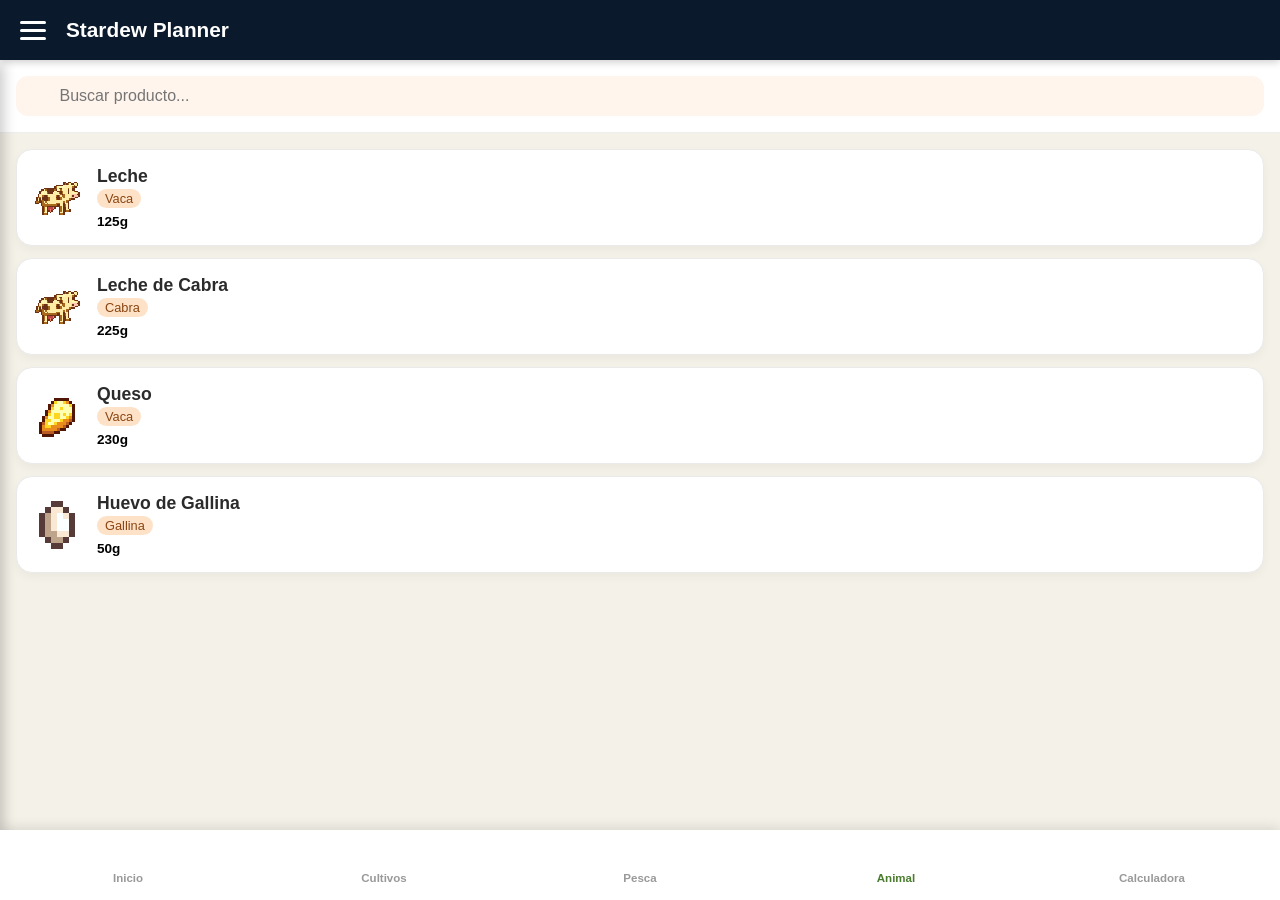
==== views/Animal.html @ 4d0d3025 "create-component-animal" ====
<!DOCTYPE html>
<html lang="es">
<head>
  <meta charset="UTF-8">
  <meta name="viewport" content="width=device-width, initial-scale=1.0">
  <meta name="theme-color" content="#0a192b">
  <title>Animal - Stardew Planner</title>
  
  <link rel="manifest" href="../manifest.json">
  <link rel="stylesheet" href="../css/styles.css">
  <link rel="stylesheet" href="../css/animal.css">
  <link rel="icon" type="image/png" href="../images/icons/icon.png">
  
  <script src="https://unpkg.com/lucide@latest"></script>
</head>
<body>

  <div id="overlay" class="overlay"></div>

  <header class="top-bar">
    <button id="menuBtn" class="menu-btn" aria-label="Abrir menú">
      <span></span><span></span><span></span>
    </button>
    <h1 class="app-title">Stardew Planner</h1>
  </header>

  <nav id="dropdownMenu" class="dropdown-menu">
    <a href="../index.html" class="dropdown-item"><i data-lucide="home"></i> Inicio</a>
    <a href="#" class="dropdown-item"><i data-lucide="settings"></i> Configuración</a>
    <a href="#" class="dropdown-item"><i data-lucide="star"></i> Favoritos</a>
    <a href="#" class="dropdown-item"><i data-lucide="info"></i> Acerca de</a>
  </nav>

  <main class="main-content">

    <!-- 🔍 BUSCADOR -->
    <div class="search-filter-section">
      <div class="search-bar">
        <i data-lucide="search"></i>
        <input type="text" id="inputBuscar" placeholder="Buscar producto...">
      </div>
    </div>

    <!-- 📦 CONTENEDOR DE CARDS -->
    <div class="view-content" id="listaAnimal">
      <!-- Las tarjetas se generan con JavaScript -->
    </div>

  </main>

  <!-- VENTANA MODAL -->
  <div class="modal-overlay" id="modalOverlay">
    <div class="modal-content">
      <button class="close-modal" id="closeModal"><i data-lucide="x"></i></button>
      <div class="modal-header">
        <img id="modalImg" src="" alt="">
        <div class="modal-title-text">
          <h2 id="modalTitulo"></h2>
          <span id="modalCategoria" class="badge"></span> 
        </div>
      </div>
      <div class="modal-body">
        <!-- Máquina -->
        <div class="info-row">
          <span><i data-lucide="cog"></i> Máquina:</span>
          <strong id="modalMaquina"></strong>
        </div>

        <!-- Herramienta -->
        <div class="info-row">
          <span><i data-lucide="wrench"></i> Herramienta:</span>
          <strong id="modalHerramienta"></strong>
        </div>

        <!-- Producción -->
        <div class="info-row">
          <span><i data-lucide="timer"></i> Producción:</span>
          <strong id="modalProduccion"></strong>
        </div>
        
        <h4>Precios de Venta</h4>
        <div class="precios-grid">
          <div class="precio-box normal"><span>Normal</span><strong id="precioNormal"></strong></div>
          <div class="precio-box plata"><span>Plata</span><strong id="precioPlata"></strong></div>
          <div class="precio-box oro"><span>Oro</span><strong id="precioOro"></strong></div>
          <div class="precio-box iridio"><span>Iridio</span><strong id="precioIridio"></strong></div>
        </div>

        <!-- NOTA INFORMATIVA -->
        <div class="modal-note">
          <p id="modalNota"></p>
        </div>

      </div>
    </div>
  </div>

  <nav class="bottom-nav">
    <a href="../index.html" class="nav-item" data-page="inicio">
      <span class="nav-icon"><i data-lucide="home"></i></span><span class="nav-label">Inicio</span>
    </a>
    <a href="Cultivos.html" class="nav-item" data-page="cultivos">
      <span class="nav-icon"><i data-lucide="wheat"></i></span><span class="nav-label">Cultivos</span>
    </a>
    <a href="Pesca.html" class="nav-item" data-page="pesca">
      <span class="nav-icon"><i data-lucide="fish"></i></span><span class="nav-label">Pesca</span>
    </a>
    <a href="Animal.html" class="nav-item active" data-page="animal">
      <span class="nav-icon"><i data-lucide="bird"></i></span><span class="nav-label">Animal</span>
    </a>
    <a href="#" class="nav-item" data-page="calculadora">
      <span class="nav-icon"><i data-lucide="calculator"></i></span><span class="nav-label">Calculadora</span>
    </a>
  </nav>

  <script src="../database/animal.js"></script>
  <script src="../app.js"></script>
  <script src="../js/animal.js"></script>
</body>
</html>
---- css/styles.css ----
* {
  margin: 0;
  padding: 0;
  box-sizing: border-box;
  font-family: 'Segoe UI', Tahoma, sans-serif;
}

body {
  background: #f4f1e8;
  color: #2b2b2b;
  padding-bottom: 90px;
}

[data-lucide] {
  display: inline-flex;
  align-items: center;
  justify-content: center;
  vertical-align: middle;
  width: 24px;
  height: 24px;
}

/* ===== CAPA BORROSA (OVERLAY) ===== */
.overlay {
  position: fixed;
  top: 0; left: 0;
  width: 100%; height: 100%;
  background: rgba(0, 0, 0, 0.3);
  backdrop-filter: blur(5px);
  -webkit-backdrop-filter: blur(5px);
  z-index: 998;
  opacity: 0;
  pointer-events: none;
  transition: opacity 0.3s ease;
}

.overlay.active {
  opacity: 1;
  pointer-events: auto;
}

/* ===== BARRA SUPERIOR ===== */
.top-bar {
  position: fixed;
  top: 0; left: 0; right: 0;
  height: 60px;
  background: #0a192b;
  display: flex;
  align-items: center;
  gap: 15px;
  padding: 0 15px;
  z-index: 1000;
  box-shadow: 0 2px 8px rgba(0,0,0,0.2);
}

.menu-btn {
  background: transparent;
  border: none;
  cursor: pointer;
  display: flex;
  flex-direction: column;
  gap: 5px;
  padding: 5px;
}

.menu-btn span {
  display: block;
  width: 26px;
  height: 3px;
  background: #fff;
  border-radius: 2px;
  transition: 0.3s;
}

.app-title {
  color: #fff;
  font-size: 1.3rem;
  font-weight: 600;
  display: flex;
  align-items: center;
}

/* ===== MENÚ DESPLEGABLE ===== */
.dropdown-menu {
  position: fixed;
  top: 60px; left: 0;
  width: 50%;
  height: calc(100vh - 60px);
  background: #fff;
  box-shadow: 4px 4px 12px rgba(0,0,0,0.2);
  transform: translateX(-100%);
  transition: transform 0.3s ease;
  z-index: 999;
  overflow-y: auto;
}

.dropdown-menu.open {
  transform: translateX(0);
}

.dropdown-item {
  display: flex;
  align-items: center;
  gap: 12px;
  padding: 18px 20px;
  text-decoration: none;
  color: #2b2b2b;
  border-bottom: 1px solid #eee;
  font-size: 1.1rem;
}

.dropdown-item:hover {
  background: #e8f0d8;
}

/* ===== CONTENIDO PRINCIPAL ===== */
.main-content {
  padding-top: 60px; 
}

.hero-section {
  height: 220px;
  background-image: url('../images/Fondo.jpg'); 
  background-size: cover;
  background-position: center;
  position: relative;
  display: flex;
  align-items: flex-end;
}

.hero-overlay {
  background: linear-gradient(to top, rgba(0,0,0,0.8), transparent);
  width: 100%;
  padding: 20px;
  color: #fff;
}

.hero-overlay h2 {
  font-size: 1.4rem;
  margin-bottom: 4px;
}

.hero-overlay p {
  font-size: 0.85rem;
  opacity: 0.9;
}

/* ===== BOTONES EN COLUMNA ===== */
.buttons-column {
  display: flex;
  flex-direction: column;
  gap: 16px;
  padding: 24px 16px;
  background: #fff;
}

.action-btn {
  display: flex;
  align-items: center;
  justify-content: space-between;
  padding: 24px 20px;
  border: none;
  border-radius: 16px;
  background: #6b9e3f; 
  color: #fff;
  cursor: pointer;
  box-shadow: 0 5px 12px rgba(0,0,0, 0.1);
  transition: transform 0.15s, filter 0.2s;
  text-align: left;
  width: 100%;
  text-decoration: none;
}

.action-btn:hover {
  filter: brightness(0.95);
  transform: translateY(-3px);
}

.action-btn:active {
  transform: scale(0.98);
}

/* 🎨 COLORES PERSONALIZADOS POR BOTÓN */
.action-btn[data-action="cultivos"] {
  background-color: #d1eed7;
  border: 1px solid #b1dcc3; 
  color: #2d6a4f;
  box-shadow: 0 5px 12px rgba(107, 158, 63, 0.15);
}

.action-btn[data-action="pesca"] {
  background-color: #cceafe;
  border: 1px solid #8fc0dc;
  color: #1d5b8c;
  box-shadow: 0 5px 12px rgba(52, 152, 219, 0.15);
}

/* 👇 CAMBIADO A "animal" EN SINGULAR */
.action-btn[data-action="animal"] {
  background-color: #fde2c7;
  border: 1px solid #f8c9a4; 
  color: #8a4512;
  box-shadow: 0 5px 12px rgba(230, 126, 34, 0.15);
}

.action-btn[data-action="calculadora"] {
  background-color: #dccbfb;
  border: 1px solid #b8a0e0; 
  color: #502b7a;
  box-shadow: 0 5px 12px rgba(142, 68, 173, 0.15);
}

.btn-icon {
  display: flex;
  align-items: center;
  justify-content: center;
  margin-right: 18px; 
  flex-shrink: 0;
}

.btn-icon img {
  width: 56px; 
  height: 56px; 
  object-fit: contain;
}

.btn-text {
  display: flex;
  flex-direction: column;
  justify-content: center;
  flex-grow: 1;
}

.btn-title {
  font-size: 1.3rem;
  font-weight: 700;
  margin-bottom: 5px;
}

.btn-desc {
  font-size: 0.9rem;
  font-weight: 500;
  opacity: 0.8;
  line-height: 1.3;
}

.btn-arrow {
  display: flex;
  align-items: center;
  justify-content: center;
  margin-left: 10px;
  flex-shrink: 0;
  opacity: 0.8;
}

.btn-arrow [data-lucide] {
  width: 28px;
  height: 28px;
}

/* ===== MENÚ INFERIOR ===== */
.bottom-nav {
  position: fixed;
  bottom: 0; left: 0; right: 0;
  height: 70px;
  background: #fff;
  display: flex;
  justify-content: space-around;
  align-items: center;
  box-shadow: 0 -2px 12px rgba(0,0,0,0.12);
  z-index: 1000;
}

.nav-item {
  display: flex;
  flex-direction: column;
  align-items: center;
  text-decoration: none;
  color: #999;
  font-size: 0.72rem;
  gap: 4px;
  flex: 1;
  padding: 6px 0;
  transition: color 0.2s;
}

.nav-item.active {
  color: #4a7c2e;
}

.nav-icon {
  display: flex;
  justify-content: center;
}

.nav-icon [data-lucide] {
  width: 22px;
  height: 22px;
}

.nav-label {
  font-weight: 600;
}
---- css/animal.css ----
/* ===== VISTA ANIMAL (ESTILOS EXCLUSIVOS) ===== */

.search-filter-section {
  padding: 16px;
  background: #fff;
  border-bottom: 1px solid #eee;
  display: flex;
  flex-direction: column;
  gap: 12px;
}

.search-bar {
  display: flex;
  align-items: center;
  background: #fff5ec; /* Tono cálido para el buscador */
  border-radius: 12px;
  padding: 10px 14px;
  gap: 10px;
}

.search-bar [data-lucide] { color: #e67e22; width: 20px; height: 20px; }

.search-bar input {
  border: none;
  background: transparent;
  width: 100%;
  font-size: 1rem;
  outline: none;
  color: #2b2b2b;
}

.view-content {
  padding: 16px;
  display: flex;
  flex-direction: column;
  gap: 12px;
}

.crop-card {
  display: flex;
  align-items: center;
  background: #fff;
  border-radius: 16px;
  padding: 16px;
  box-shadow: 0 4px 10px rgba(0,0,0,0.04);
  border: 1px solid #eaeaea;
  cursor: pointer;
  transition: transform 0.15s;
}

.crop-card:active { transform: scale(0.98); }

.crop-card-icon {
  width: 48px;
  height: 48px;
  object-fit: contain;
  margin-right: 16px;
}

.crop-card-info {
  flex-grow: 1;
}

.crop-card-title {
  font-size: 1.1rem;
  font-weight: 700;
  color: #2b2b2b;
  margin-bottom: 2px;
}

.crop-card-season {
  font-size: 0.8rem;
  color: #8a4512; /* Letra naranja oscuro */
  background: #fde2c7; /* Fondo naranja claro */
  display: inline-block;
  padding: 2px 8px;
  border-radius: 10px;
  margin-bottom: 6px;
}

.crop-card-details {
  display: flex;
  align-items: center;
  gap: 10px;
  font-size: 0.85rem;
  color: #777;
}

.crop-card-price {
  font-weight: 700;
  color: #000000;
}

.crop-card-arrow {
  color: #ccc;
}

/* ===== MODAL ===== */
.modal-overlay {
  position: fixed;
  top: 0; left: 0;
  width: 100%; height: 100%;
  background: rgba(0,0,0,0.5);
  backdrop-filter: blur(4px);
  z-index: 2000;
  display: flex;
  align-items: center;
  justify-content: center;
  padding: 20px;
  opacity: 0;
  pointer-events: none;
  transition: opacity 0.3s;
}

.modal-overlay.active {
  opacity: 1;
  pointer-events: auto;
}

.modal-content {
  background: #fff;
  width: 100%;
  max-width: 400px;
  border-radius: 20px;
  padding: 24px;
  position: relative;
  transform: translateY(20px);
  transition: transform 0.3s;
}

.modal-overlay.active .modal-content {
  transform: translateY(0);
}

.close-modal {
  position: absolute;
  top: 16px; right: 16px;
  background: #f0f0f0;
  border: none;
  border-radius: 50%;
  width: 32px; height: 32px;
  display: flex;
  align-items: center;
  justify-content: center;
  cursor: pointer;
  color: #555;
}

.modal-header {
  display: flex;
  align-items: center;
  gap: 16px;
  margin-bottom: 20px;
}

.modal-header img {
  width: 64px;
  height: 64px;
  object-fit: contain;
}

.modal-title-text h2 {
  font-size: 1.4rem;
  color: #2b2b2b;
  margin-bottom: 4px;
}

.badge {
  background: #fde2c7;
  color: #8a4512;
  font-size: 0.8rem;
  padding: 4px 10px;
  border-radius: 12px;
  font-weight: 600;
}

.modal-body .info-row {
  display: flex;
  justify-content: space-between;
  font-size: 0.95rem;
  color: #555;
  margin-bottom: 10px;
  border-bottom: 1px solid #f0f0f0;
  padding-bottom: 8px;
}

.modal-body .info-row span {
  display: flex;
  align-items: center;
  gap: 6px;
}

.modal-body .info-row [data-lucide] {
  width: 18px; height: 18px;
  color: #888;
}

.modal-body h4 {
  margin: 20px 0 12px;
  font-size: 1rem;
  color: #333;
}

.precios-grid {
  display: grid;
  grid-template-columns: 1fr 1fr;
  gap: 10px;
}

.precio-box {
  padding: 10px;
  border-radius: 10px;
  display: flex;
  flex-direction: column;
  align-items: center;
}

.precio-box span { font-size: 0.75rem; text-transform: uppercase; font-weight: 600; margin-bottom: 4px; }
.precio-box strong { font-size: 1.1rem; }

/* Colores de las calidades */
.precio-box.normal { background: #f4f1e8; color: #555; }
.precio-box.plata { background: #e0e0e0; color: #666; }
.precio-box.oro { background: #fcf3cf; color: #b7950b; }
.precio-box.iridio { background: #e8daef; color: #8e44ad; }

/* ===== NOTA INFORMATIVA ===== */
.modal-note {
  margin-top: 20px;
  padding: 12px 16px;
  background: #fdfaf6; /* Tono crema suave */
  border-left: 4px solid #e67e22; /* Línea naranja a la izquierda */
  border-radius: 8px;
}

.modal-note p {
  font-size: 0.9rem;
  color: #555;
  line-height: 1.4;
  margin: 0;
}
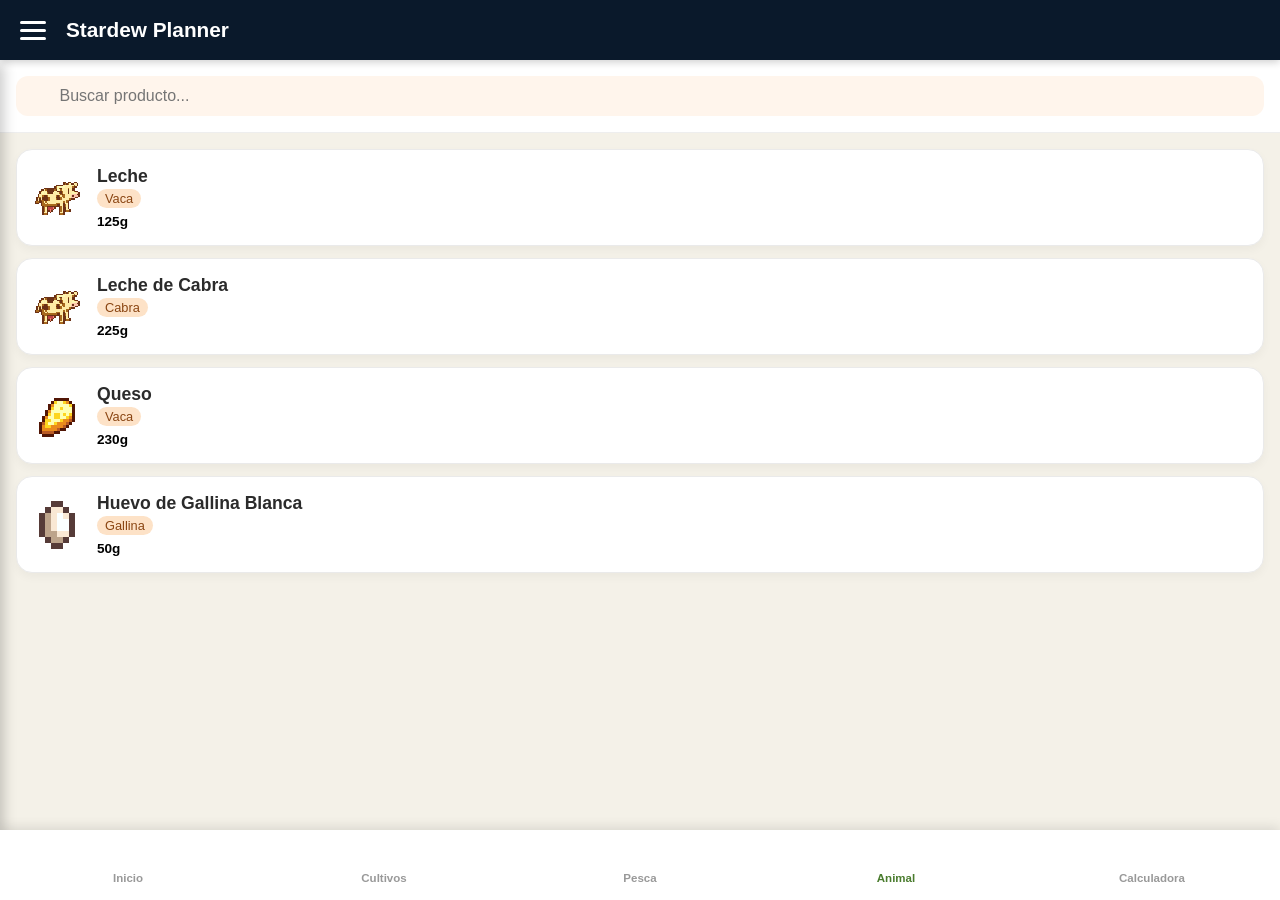
==== commit 6c9adabd: "edit-icon-menu-all" ====
--- a/views/Animal.html
+++ b/views/Animal.html
@@ -106,7 +106,7 @@
       <span class="nav-icon"><i data-lucide="fish"></i></span><span class="nav-label">Pesca</span>
     </a>
     <a href="Animal.html" class="nav-item active" data-page="animal">
-      <span class="nav-icon"><i data-lucide="bird"></i></span><span class="nav-label">Animal</span>
+      <span class="nav-icon"><i data-lucide="egg"></i></span><span class="nav-label">Animal</span>
     </a>
     <a href="#" class="nav-item" data-page="calculadora">
       <span class="nav-icon"><i data-lucide="calculator"></i></span><span class="nav-label">Calculadora</span>
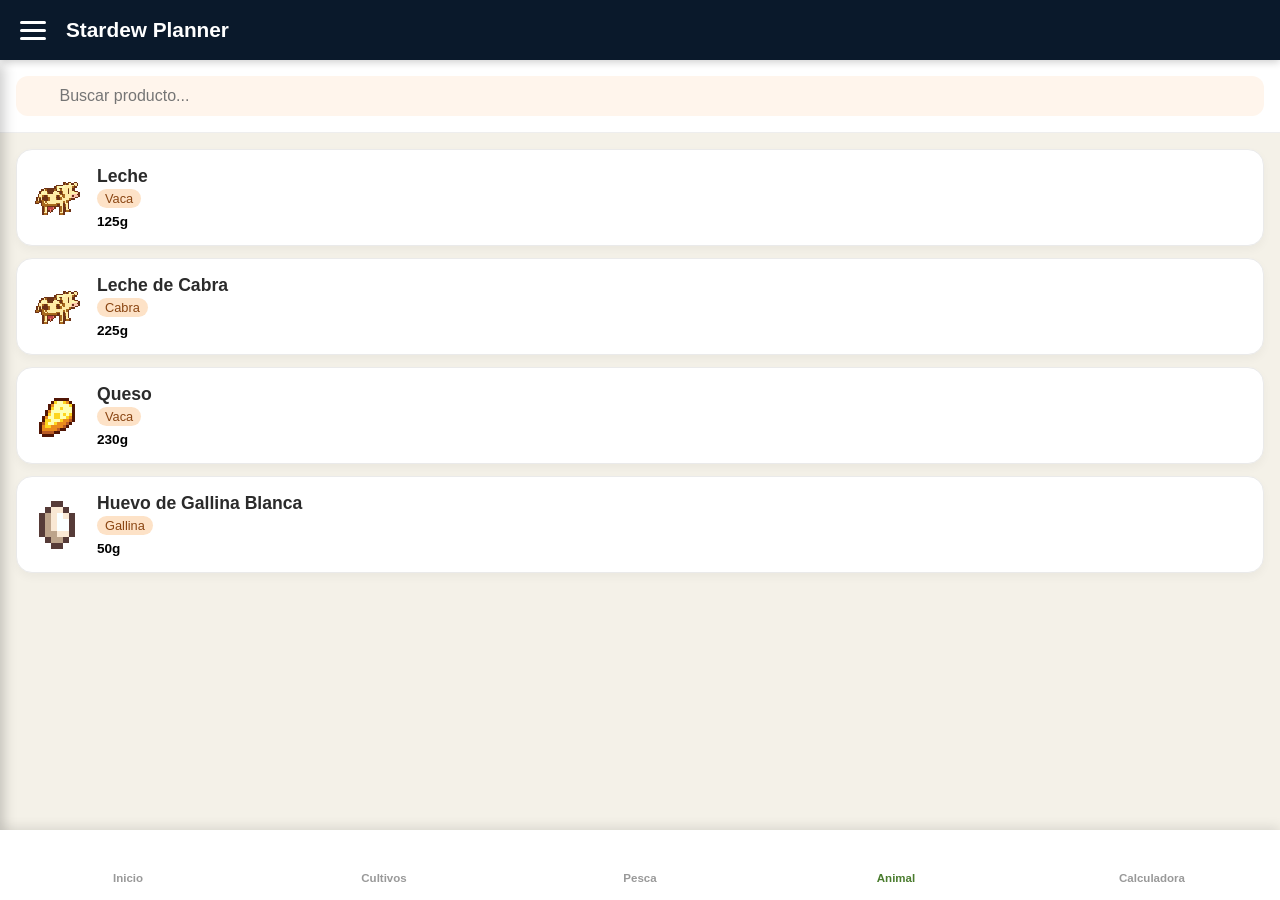
==== commit e7badc4b: "create-component-calculadora-edit" ====
--- a/views/Animal.html
+++ b/views/Animal.html
@@ -108,7 +108,7 @@
     <a href="Animal.html" class="nav-item active" data-page="animal">
       <span class="nav-icon"><i data-lucide="egg"></i></span><span class="nav-label">Animal</span>
     </a>
-    <a href="#" class="nav-item" data-page="calculadora">
+    <a href="Calculadora.html" class="nav-item" data-page="calculadora">
       <span class="nav-icon"><i data-lucide="calculator"></i></span><span class="nav-label">Calculadora</span>
     </a>
   </nav>
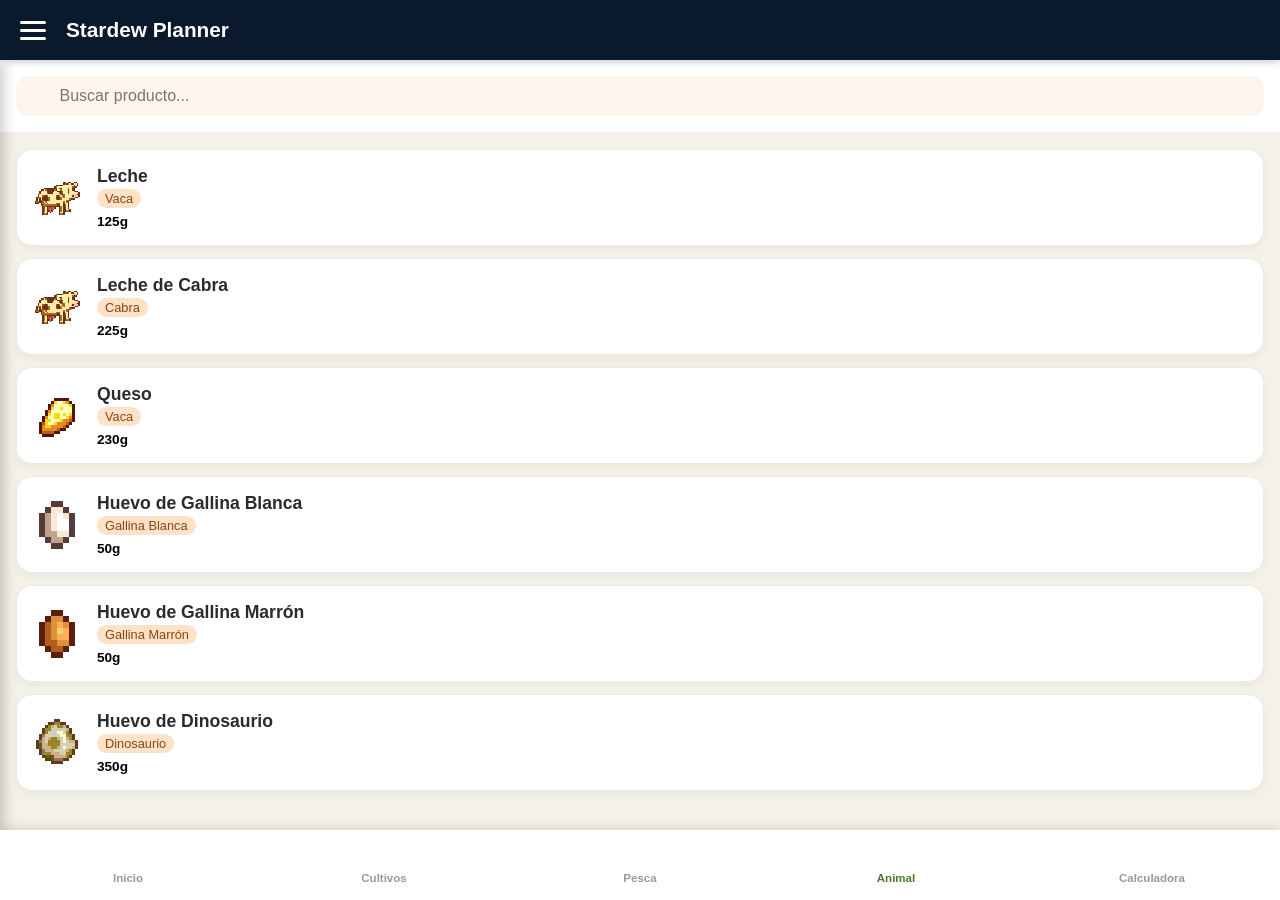
==== commit dcf610a3: "create-component-favorites" ====
--- a/views/Animal.html
+++ b/views/Animal.html
@@ -26,14 +26,13 @@
 
   <nav id="dropdownMenu" class="dropdown-menu">
     <a href="../index.html" class="dropdown-item"><i data-lucide="home"></i> Inicio</a>
+    <a href="Favoritos.html" class="dropdown-item"><i data-lucide="star"></i> Favoritos</a>
     <a href="#" class="dropdown-item"><i data-lucide="settings"></i> Configuración</a>
-    <a href="#" class="dropdown-item"><i data-lucide="star"></i> Favoritos</a>
     <a href="#" class="dropdown-item"><i data-lucide="info"></i> Acerca de</a>
   </nav>
 
   <main class="main-content">
 
-    <!-- 🔍 BUSCADOR -->
     <div class="search-filter-section">
       <div class="search-bar">
         <i data-lucide="search"></i>
@@ -41,17 +40,19 @@
       </div>
     </div>
 
-    <!-- 📦 CONTENEDOR DE CARDS -->
-    <div class="view-content" id="listaAnimal">
-      <!-- Las tarjetas se generan con JavaScript -->
-    </div>
+    <div class="view-content" id="listaAnimal"></div>
 
   </main>
 
-  <!-- VENTANA MODAL -->
   <div class="modal-overlay" id="modalOverlay">
     <div class="modal-content">
-      <button class="close-modal" id="closeModal"><i data-lucide="x"></i></button>
+      
+      <!-- BOTONES DE ACCIÓN (Estrella y Cerrar) -->
+      <div class="modal-actions">
+        <button class="fav-modal-btn" id="btnFavoritoModal"><i data-lucide="star"></i></button>
+        <button class="close-modal" id="closeModal"><i data-lucide="x"></i></button>
+      </div>
+
       <div class="modal-header">
         <img id="modalImg" src="" alt="">
         <div class="modal-title-text">
@@ -60,19 +61,16 @@
         </div>
       </div>
       <div class="modal-body">
-        <!-- Máquina -->
         <div class="info-row">
           <span><i data-lucide="cog"></i> Máquina:</span>
           <strong id="modalMaquina"></strong>
         </div>
 
-        <!-- Herramienta -->
         <div class="info-row">
           <span><i data-lucide="wrench"></i> Herramienta:</span>
           <strong id="modalHerramienta"></strong>
         </div>
 
-        <!-- Producción -->
         <div class="info-row">
           <span><i data-lucide="timer"></i> Producción:</span>
           <strong id="modalProduccion"></strong>
@@ -86,7 +84,6 @@
           <div class="precio-box iridio"><span>Iridio</span><strong id="precioIridio"></strong></div>
         </div>
 
-        <!-- NOTA INFORMATIVA -->
         <div class="modal-note">
           <p id="modalNota"></p>
         </div>
--- a/css/animal.css
+++ b/css/animal.css
@@ -163,6 +163,7 @@
   font-size: 1.4rem;
   color: #2b2b2b;
   margin-bottom: 4px;
+  padding-right: 3px;
 }
 
 .badge {
@@ -238,4 +239,38 @@
   color: #555;
   line-height: 1.4;
   margin: 0;
+}
+
+/* Botones de acción en el modal */
+.modal-actions {
+  position: absolute;
+  top: 16px;
+  right: 16px;
+  display: flex;
+  gap: 8px;
+  z-index: 100;
+}
+
+.close-modal, .fav-modal-btn {
+  background: #f0f0f0;
+  border: none;
+  border-radius: 50%;
+  width: 32px; 
+  height: 32px;
+  display: flex;
+  align-items: center;
+  justify-content: center;
+  cursor: pointer;
+  color: #555;
+  transition: all 0.2s;
+  position: static; /* 👈 Importante para que no se salgan */
+}
+
+.close-modal:hover, .fav-modal-btn:hover { 
+  background: #e0e0e0; 
+}
+
+.fav-modal-btn.active {
+  color: #f1c40f;
+  fill: #f1c40f;
 }
